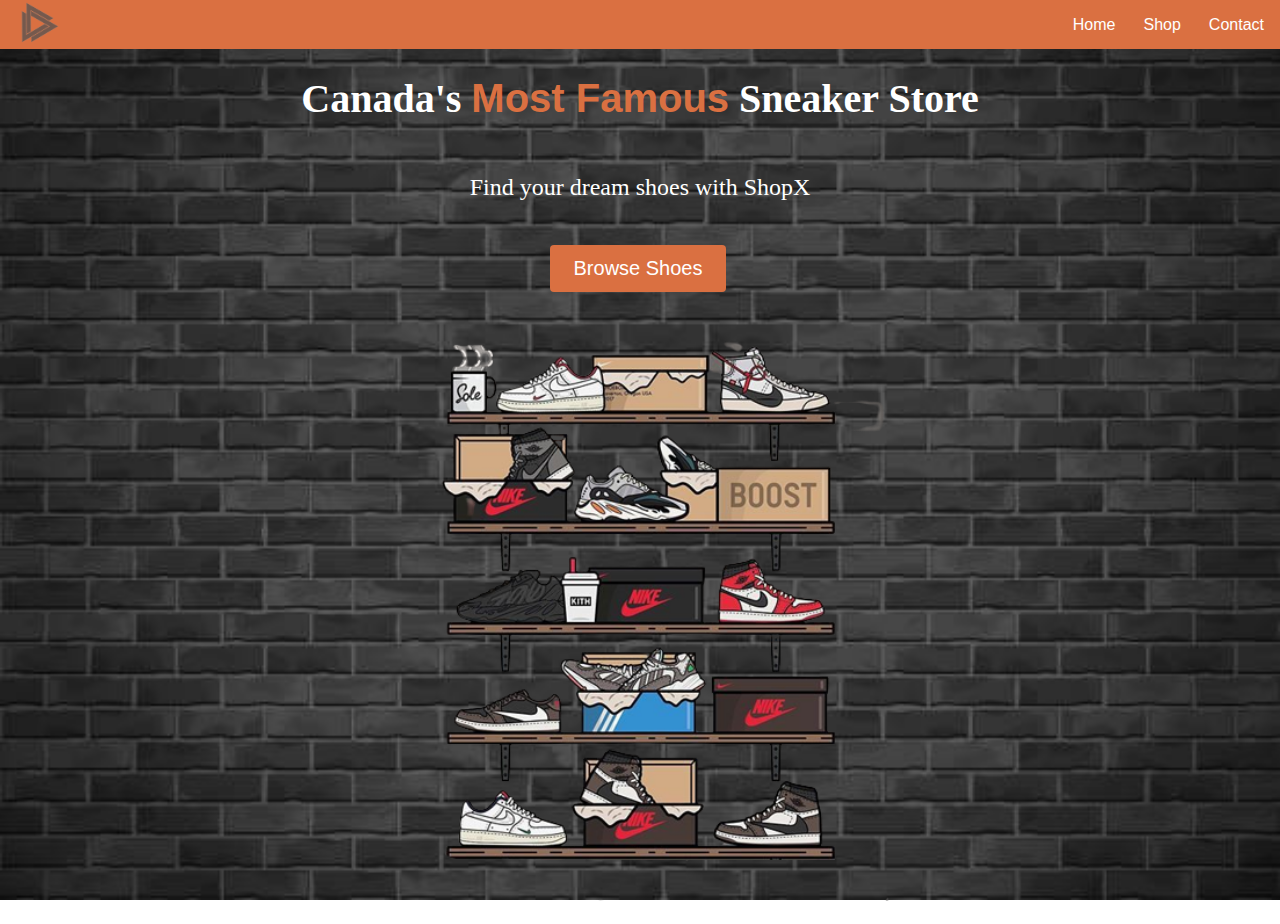
==== index.html @ b24e17e6 "Ecommerce Project" ====
<!DOCTYPE html>
<html lang="en">
  <head>
    <meta charset="UTF-8" />
    <meta http-equiv="X-UA-Compatible" content="IE=edge" />
    <meta name="viewport" content="width=device-width, initial-scale=1.0" />
    <title>Document</title>
    <link rel="stylesheet" href="styles/all.css" />
  </head>
  <body
    style="
      background-image: url(images/backgroundImage.jpg);
      background-repeat: no-repeat;
      background-attachment: fixed;
      background-size: 100% 100%;
    "
  >
    <nav>
      <div class="logo">
        <img src="images/logo.png" alt="" />
      </div>
      <div class="links">
        <a href="index.html">Home</a>
        <a href="shop.html">Shop</a>
        <a href="contact.html">Contact</a>
      </div>
    </nav>
    <section id="landing">
      <header>
        <div class="header__container">
          <div class="header__description">
            <h1>
              Canada's <span class="orange">Most Famous</span> Sneaker Store
            </h1>
            <h2>Find your dream shoes with ShopX</h2>
            <a href="shop.html">
              <button class="btn">Browse Shoes</button>
            </a>
          </div>
          <img src="images/landingImagee.png" class="landing__image" alt="" />
        </div>
      </header>
    </section>
  </body>
</html>
---- styles/all.css ----
/* CSS Reset */

/* Fonts */
@import url("https://fonts.cdnfonts.com/css/raleway-5");
@import url("https://fonts.cdnfonts.com/css/merriweather");

h1,
h2,
h3,
h4,
h5 {
  font-family: "Merriweather", serif;
}

p,
a,
li,
span,
input,
textarea,
select,
button {
  font-family: "Raleway", sans-serif;
}

html {
  box-sizing: border-box;
  font-size: 16px;
}

*,
*:before,
*:after {
  box-sizing: inherit;
}

body,
h1,
h2,
h3,
h4,
h5,
h6,
p,
ol,
ul {
  margin: 0;
  padding: 0;
  font-weight: normal;
}

ol,
ul {
  list-style: none;
}

img {
  max-width: 80%;
  height: auto;
}

a {
  color: inherit;
  text-decoration: none;
}

a {
  padding: 4px;
  margin: 8px 12px 8px 8px;
}

.links {
  display: flex;
  align-items: center;
  justify-content: center;
}

.logo {
  width: 100px;
  filter: opacity(0.5) drop-shadow(0 0 0 rgba(255, 255, 255, 0.941));
}

.container {
  display: flex;
  flex-direction: column;
  align-items: center;
  justify-content: center;
}

.container {
  padding: 56px 0;
}

h1 {
  color: white;
  font-weight: bold;
  padding: 20px 0;
  font-size: 40px;
}

h2 {
  color: white;
  padding: 20px 0;
  margin: 12px 0;
}

button {
  cursor: pointer;
}

button:active {
  transform: translateY(1px);
}

.btn {
  background-color: rgba(218, 112, 65, 255);
  color: white;
  padding: 12px 24px;
  font-size: 20px;
  border-radius: 4px;
  border: none;
}

.orange {
  color: rgba(218, 112, 65, 255);
}

/* 

Nav 

*/

nav {
  background-color: rgba(218, 112, 65, 255);
  color: white;
  display: flex;
  justify-content: space-between;
  margin-bottom: 30px;
}

/* 

Landing

*/
.landing__image {
  width: 600px;
  padding: 20px 10px;
  margin: 0px 50px;
}

header {
  height: calc(100vh - 80px);
}

.header__container {
  width: 100%;
  margin: 0 auto;
  height: 100%;
  display: flex;
  flex-direction: column;
  align-items: center;
  justify-content: center;
  margin-top: 20px;
}

.header__description {
  display: flex;
  flex-direction: column;
  align-items: center;
  justify-content: center;
}

.header__img--wrapper {
  padding: 20px;
}
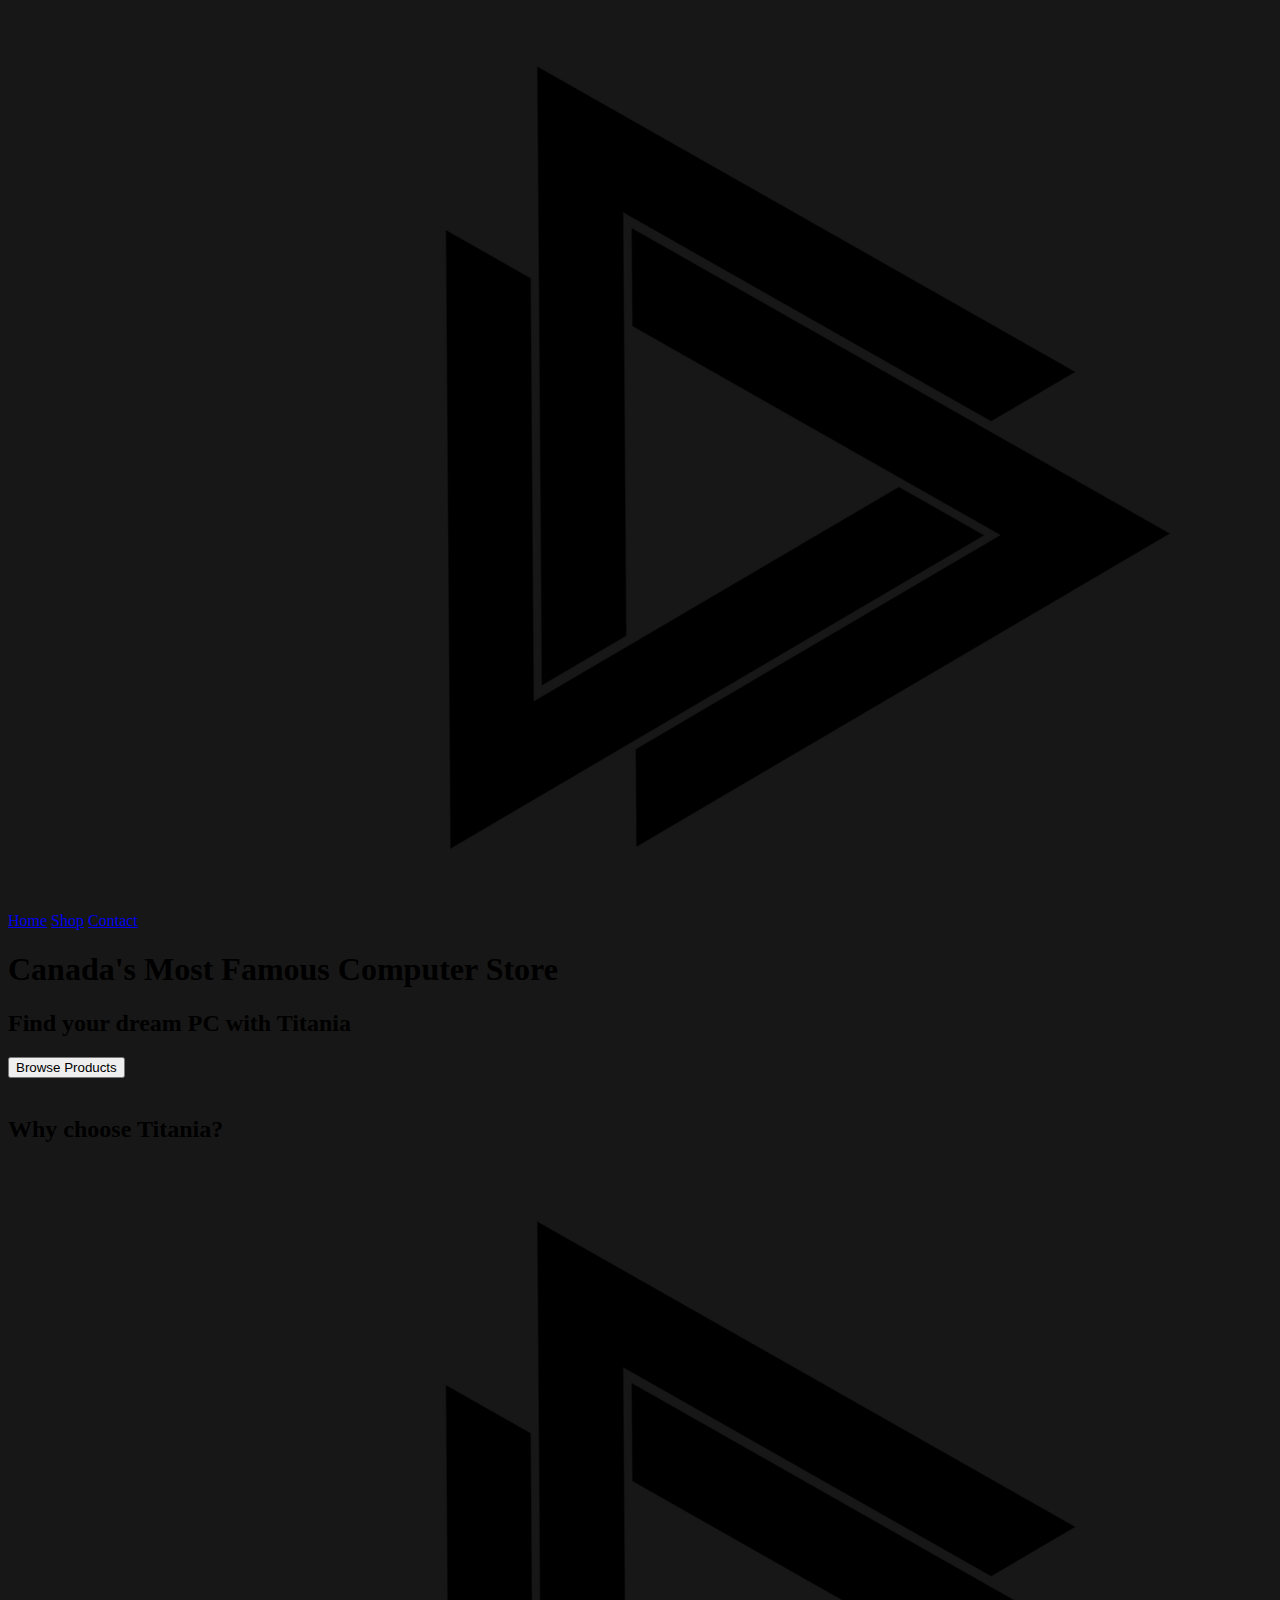
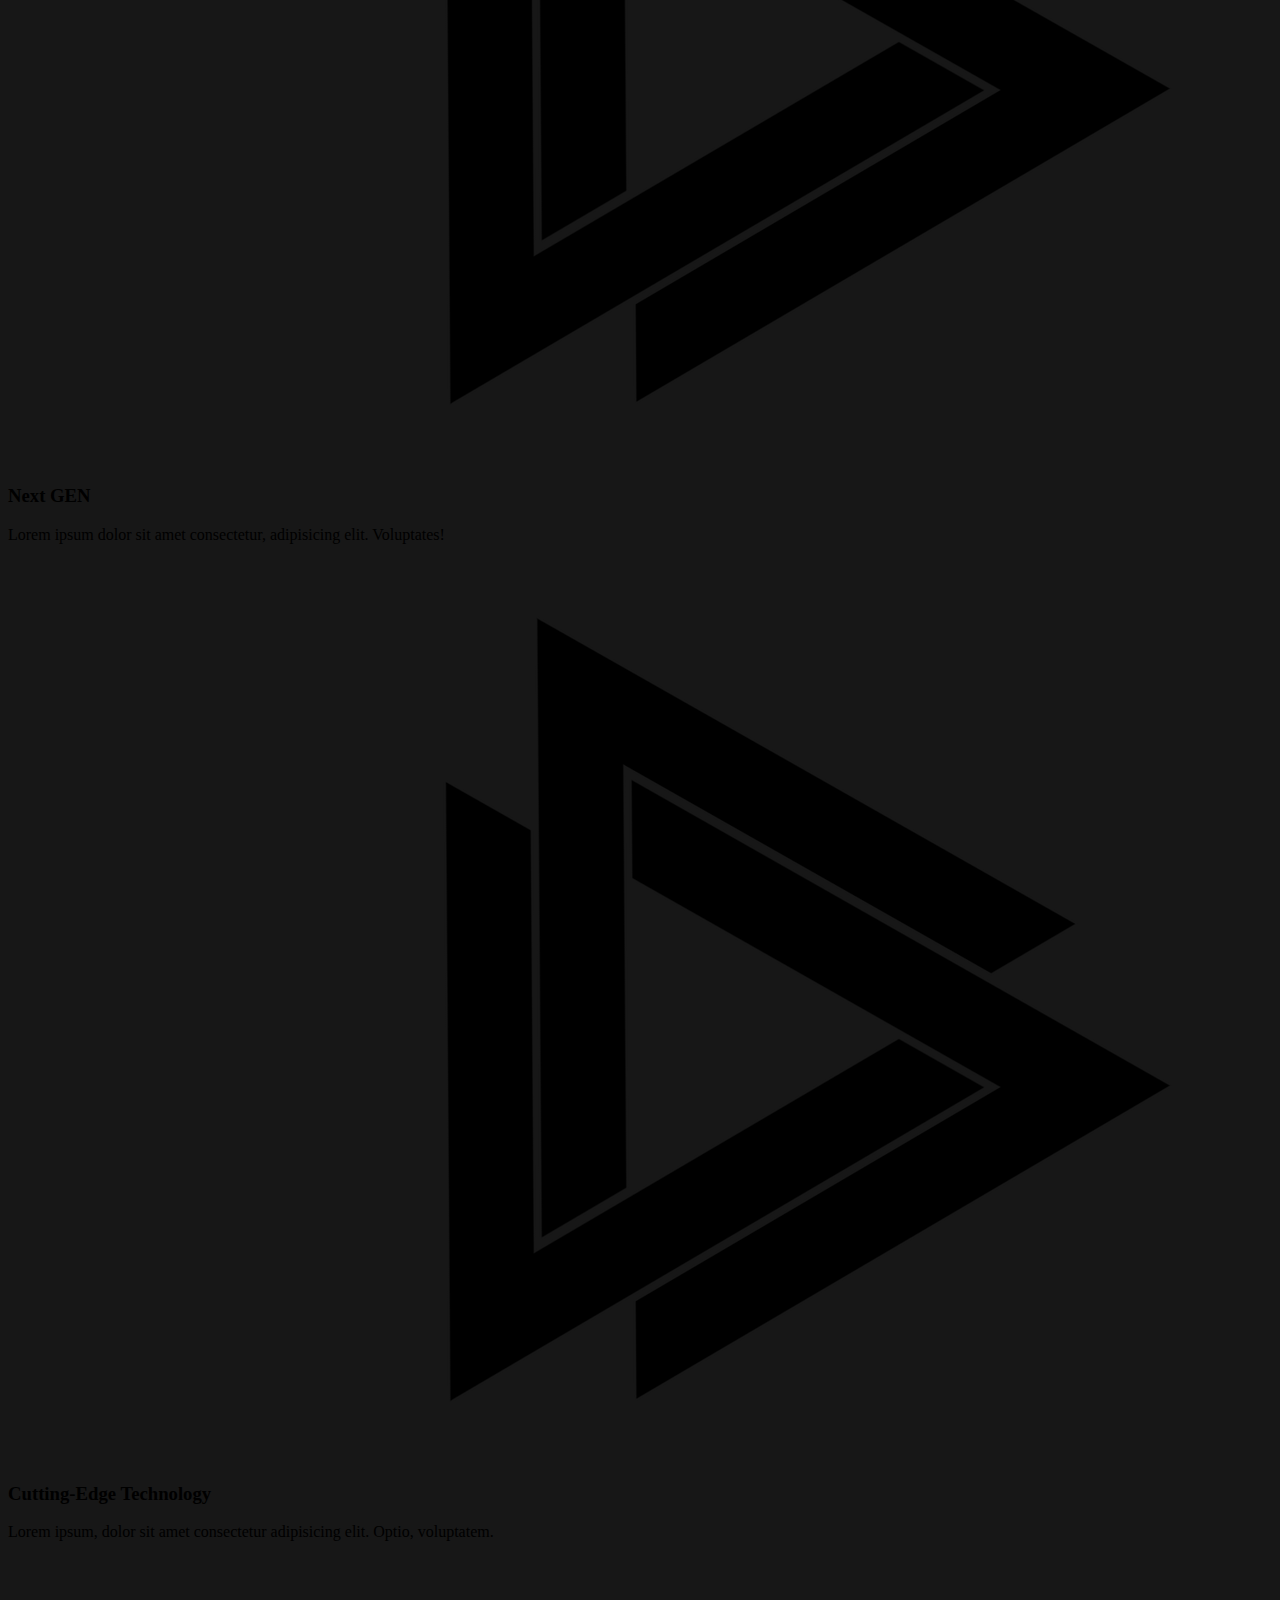
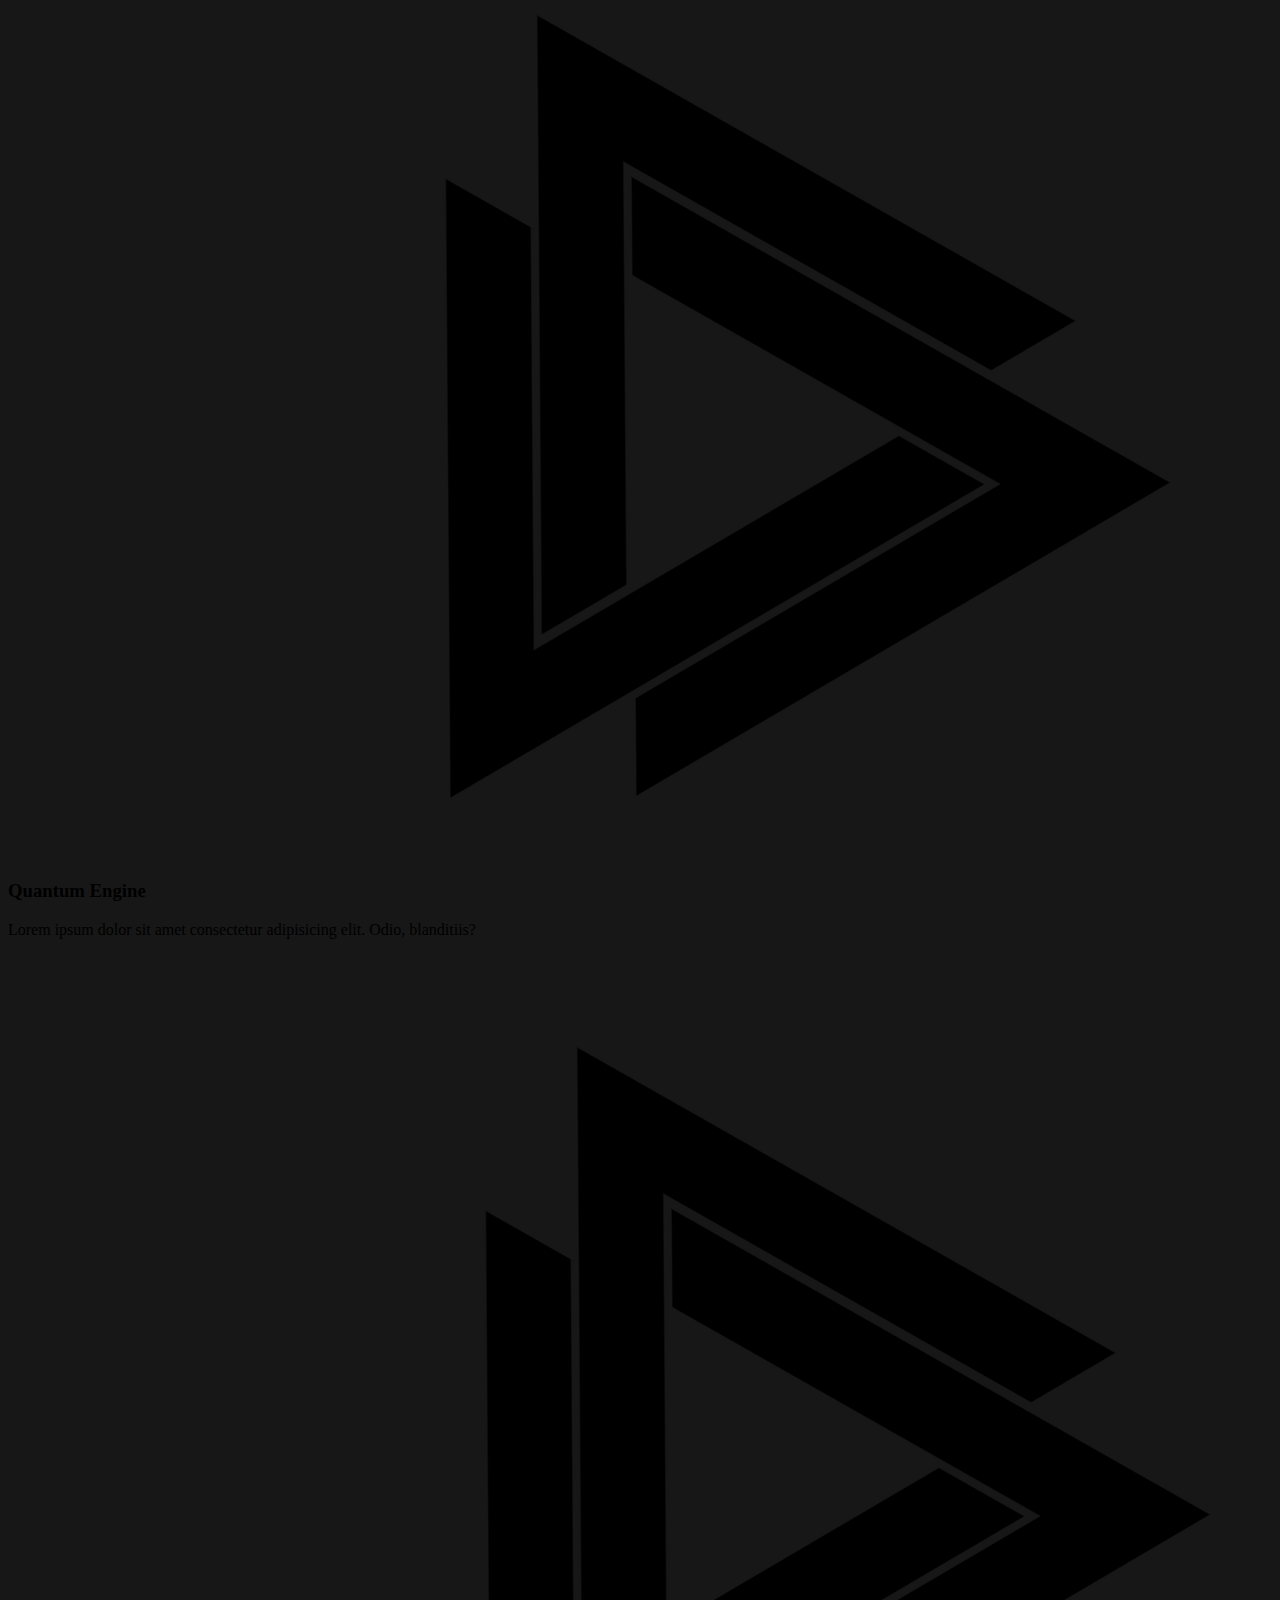
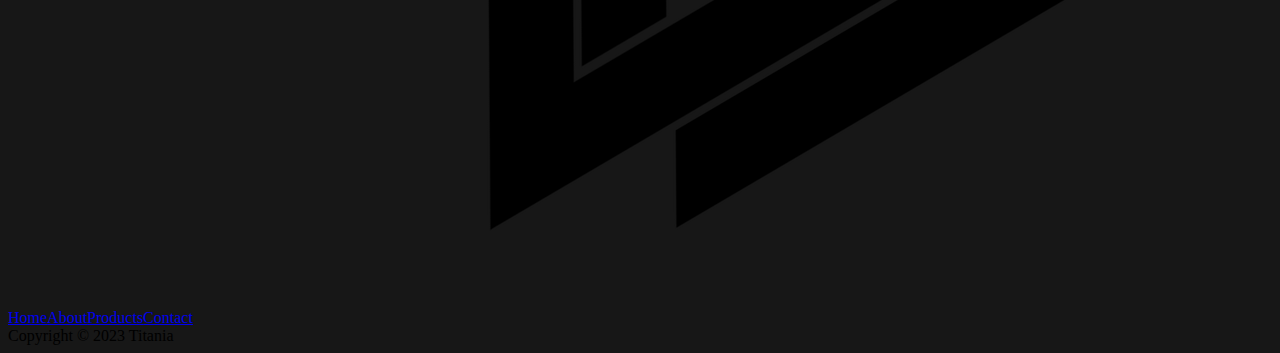
==== commit 19dd956a: "bugfix" ====
--- a/index.html
+++ b/index.html
@@ -5,16 +5,10 @@
     <meta http-equiv="X-UA-Compatible" content="IE=edge" />
     <meta name="viewport" content="width=device-width, initial-scale=1.0" />
     <title>Document</title>
-    <link rel="stylesheet" href="styles/all.css" />
+    <link rel="stylesheet" href="Civiconnect-Ecommerce-/styles/all.css" />
+    <!-- <link rel="stylesheet" href="styles/homepage.css" /> -->
   </head>
-  <body
-    style="
-      background-image: url(images/backgroundImage.jpg);
-      background-repeat: no-repeat;
-      background-attachment: fixed;
-      background-size: 100% 100%;
-    "
-  >
+  <body style="background: #171717">
     <nav>
       <div class="logo">
         <img src="images/logo.png" alt="" />
@@ -22,7 +16,8 @@
       <div class="links">
         <a href="index.html">Home</a>
         <a href="shop.html">Shop</a>
-        <a href="contact.html">Contact</a>
+        <a href="contact.html" >Contact</a>
+        
       </div>
     </nav>
     <section id="landing">
@@ -30,16 +25,90 @@
         <div class="header__container">
           <div class="header__description">
             <h1>
-              Canada's <span class="orange">Most Famous</span> Sneaker Store
+              Canada's <span class="turquoise">Most Famous</span> Computer Store
             </h1>
-            <h2>Find your dream shoes with ShopX</h2>
+            <h2>Find your dream PC with Titania</h2>
             <a href="shop.html">
-              <button class="btn">Browse Shoes</button>
+              <button class="btn">Browse Products</button>
             </a>
           </div>
-          <img src="images/landingImagee.png" class="landing__image" alt="" />
+          <img
+            src="images/Crystal-PC-Case-Concept-by-Alex-Casabo_Desktop-2.jpg"
+            class="landing__image"
+            alt=""
+          />
         </div>
       </header>
     </section>
+
+    <section id="highlights">
+      <div class="container">
+        <div class="row">
+          <h2 class="section__title">
+            Why choose <span class="turquoise">Titania?</span>
+          </h2>
+          <div class="highlight__wrapper">
+            <div class="highlight">
+              <div class="highlight__img">
+                <img src="images/logo.png" alt="" />
+              </div>
+              <h3 class="highlight__subtitle">Next GEN</h3>
+              <p class="highlight__para">
+                Lorem ipsum dolor sit amet consectetur, adipisicing elit.
+                Voluptates!
+              </p>
+            </div>
+            <div class="highlight">
+              <div class="highlight__img">
+                <img src="images/logo.png" alt="" />
+              </div>
+              <h3 class="highlight__subtitle">Cutting-Edge Technology</h3>
+              <p class="highlight__para">
+                Lorem ipsum, dolor sit amet consectetur adipisicing elit. Optio,
+                voluptatem.
+              </p>
+            </div>
+            <div class="highlight">
+              <div class="highlight__img">
+                <img src="images/logo.png" alt="" />
+              </div>
+              <h3 class="highlight__subtitle">Quantum Engine</h3>
+              <p class="highlight__para">
+                Lorem ipsum dolor sit amet consectetur adipisicing elit. Odio,
+                blanditiis?
+              </p>
+            </div>
+          </div>
+        </div>
+      </div>
+    </section>
   </body>
+
+  <section id="ImageHolder">
+    <div class="container">
+      <img src="images/Crystal-PC-Case-Concept-by-Alex-Casabo_Desktop-7.webp" alt="">
+    </div>
+  </section>
+
+  <footer>
+    <div class="container">
+      <div class="row row__column">
+        <a href="/"
+          ><figure class="footer__logo">
+            <img
+              src="/images/logo.png"
+              class="footer__logo--img"
+              alt=""
+            /></figure
+        ></a>
+        <div class="footer__list">
+          <a class="footer__link" href="/">Home</a
+          ><a href="/" class="footer__link no-cursor">About</span
+          ><a class="footer__link" href="/shop.html">Products</a
+          ><a class="footer__link" href="/contact.html">Contact</a>
+        </div>
+        <div class="footer__copyright">Copyright © 2023 Titania</div>
+      </div>
+    </div>
+  </footer>
 </html>
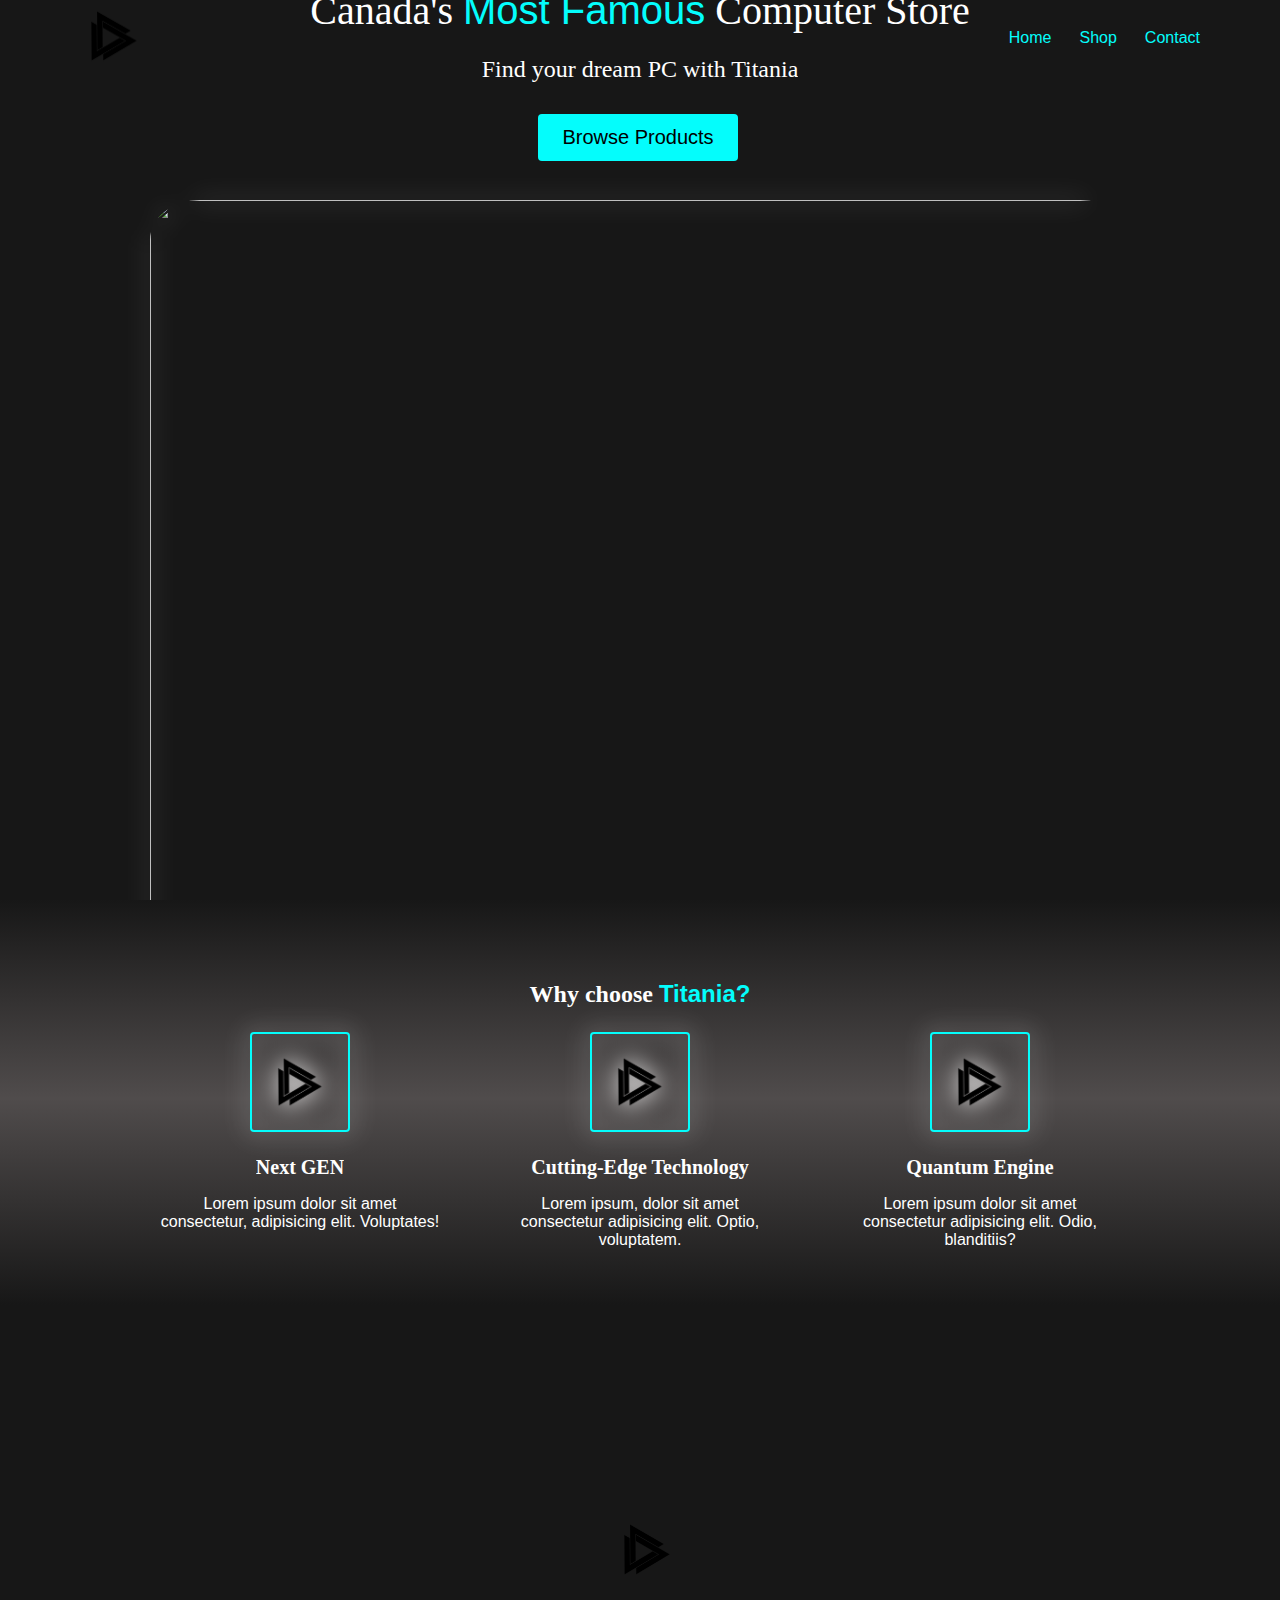
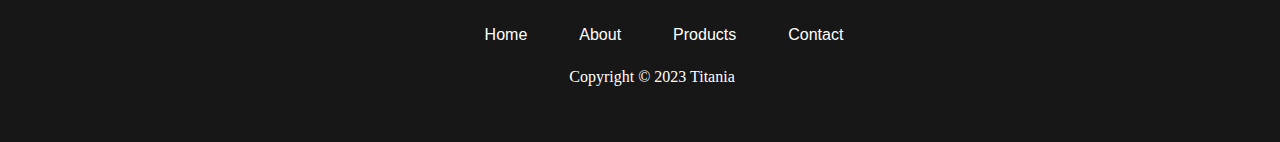
==== commit daa50a57: "Fixed CSS Imports" ====
--- a/index.html
+++ b/index.html
@@ -5,7 +5,7 @@
     <meta http-equiv="X-UA-Compatible" content="IE=edge" />
     <meta name="viewport" content="width=device-width, initial-scale=1.0" />
     <title>Document</title>
-    <link rel="stylesheet" href="Civiconnect-Ecommerce-/styles/all.css" />
+    <link rel="stylesheet" href="/all.css" />
     <!-- <link rel="stylesheet" href="styles/homepage.css" /> -->
   </head>
   <body style="background: #171717">
--- a/all.css
+++ b/all.css
@@ -0,0 +1,480 @@
+/* CSS Reset */
+
+/* Fonts */
+@import url("https://fonts.cdnfonts.com/css/raleway-5");
+@import url("https://fonts.cdnfonts.com/css/merriweather");
+
+h1,
+h2,
+h3,
+h4,
+h5 {
+  font-family: "Merriweather", serif;
+}
+
+p,
+a,
+li,
+span,
+input,
+textarea,
+select,
+button {
+  font-family: "Raleway", sans-serif;
+}
+
+
+html {
+  box-sizing: border-box;
+  font-size: 16px;
+}
+
+*,
+*:before,
+*:after {
+  box-sizing: inherit;
+}
+
+body,
+h1,
+h2,
+h3,
+h4,
+h5,
+h6,
+p,
+ol,
+ul {
+  margin: 0;
+  padding: 0;
+  font-weight: normal;
+  overflow-x: hidden
+}
+
+ol,
+ul {
+  list-style: none;
+}
+
+img {
+  max-width: 80%;
+  height: auto;
+  border-radius: 60px;
+}
+
+a {
+  color: inherit;
+  text-decoration: none;
+}
+
+a {
+  padding: 4px;
+  margin: 8px 12px 8px 8px;
+}
+
+.links {
+  display: flex;
+  align-items: center;
+  justify-content: center;
+}
+
+.container {
+  display: flex;
+  flex-direction: column;
+  align-items: center;
+  justify-content: center;
+}
+
+.container {
+  padding: 56px 0;
+}
+
+h1 {
+  color: white;
+  font-weight: bold;
+  font-size: 40px;
+}
+
+h2 {
+  color: white;
+  /* padding: 20px 0;
+  margin: 12px 0; */
+}
+
+button {
+  cursor: pointer;
+}
+
+button:active {
+  transform: translateY(1px);
+}
+
+.btn {
+  background-color: #04fdfc;
+  color: black;
+  padding: 12px 24px;
+  font-size: 20px;
+  border-radius: 4px;
+  border: none;
+}
+
+.turquoise {
+  color: #04fdfc;
+}
+
+/* 
+
+Nav 
+
+*/
+
+nav {
+  color: #04fdfc;
+  align-items: center;
+  display: flex;
+  justify-content: space-between;
+  margin: 0 auto;
+  max-width: 1200px;
+  padding: 8px 24px 0px 24px;
+  width: 100%;
+}
+
+.logo {
+  width: 100px;
+}
+/* 
+
+Landing
+
+*/
+.landing__image {
+  margin-top: 100px;
+  width: 1000px;
+  height: 800px;
+  padding: 20px 10px;
+  margin: 0px 50px;
+  filter: drop-shadow(0 0 0.75rem white);
+
+}
+
+header {
+  height: calc(100vh - 100px);
+}
+
+.header__container {
+  width: 100%;
+  margin: 12px auto;
+  height: 100%;
+  display: flex;
+  flex-direction: column;
+  align-items: center;
+  justify-content: center;
+  padding: 56px 0;
+}
+
+.header__description {
+  text-align: center;
+  display: flex;
+  flex-direction: column;
+  align-items: center;
+  justify-content: center;
+  line-height: 58px;
+}
+
+/* 
+
+Contact 
+
+*/
+
+.contact-container {
+  max-width: 900px;
+  padding: 0 20px;
+  margin: 0 auto;
+}
+
+.contact-card {
+  background-color: white;
+  display: flex;
+  flex-direction: column;
+  justify-content: center;
+  align-items: center;
+  padding: 32px;
+  margin: 32px 0;
+  border: 1px solid #02121c;
+  border-radius: 16px;
+  box-shadow: 0px 0px 4px rgb(2 18 28 / 35%);
+}
+
+.message-form {
+  display: flex;
+  flex-direction: column;
+  justify-content: center;
+  margin: 16px auto 64px auto;
+}
+
+.contact-card .twoCols {
+  display: grid;
+  grid-template-columns: repeat(2, 1fr);
+  margin: 16px auto;
+  justify-items: center;
+  align-items: center;
+}
+
+.contact-card img {
+  width: 180px;
+}
+
+img {
+  max-width: 100%;
+  height: auto;
+}
+
+body, h1, h2, h3, h4, h5, h6, p, ol, ul {
+  margin: 0;
+  padding: 0;
+  font-weight: normal;
+}
+
+.message-form input {
+  margin: 8px 0 16px 0;
+  padding: 12px;
+  border: 1px solid #02121c;
+  border-radius: 8px;
+  font-size: 1rem;
+}
+
+.message-form textarea {
+  margin: 8px 0 16px 0;
+  padding: 12px;
+  border: 1px solid #02121c;
+  border-radius: 8px;
+  font-size: 1rem;
+  resize: none;
+}
+
+label {
+  color: white;
+}
+
+.message-form button {
+  width: fit-content;
+  margin: 8px auto 16px auto;
+  padding: 12px;
+  border: 1px solid #02121c;
+  border-radius: 8px;
+  font-size: 1rem;
+  background-color: #02121c;
+  color: white;
+  cursor: pointer;
+}
+
+/* 
+
+Homepage
+
+*/
+
+#highlights {
+  position: relative;
+  max-width: 100vw;
+  margin: 20px 0;
+  background: rgb(23, 23, 23);
+  background: linear-gradient(
+    0deg,
+    rgba(23, 23, 23, 1) 0%,
+    rgba(80, 76, 76, 1) 51%,
+    rgba(23, 23, 23, 1) 100%
+  );
+}
+
+
+.section__title {
+  text-align: center;
+  font-weight: bold;
+  margin: 24px 0;
+}
+
+#highlights:before {
+  transform: translateY(-100%);
+  top: 1px;
+}
+
+#highlights:after {
+  transform: translateY(100%) rotate(180deg);
+  bottom: 1px;
+}
+
+.highlight__wrapper {
+  display: flex;
+  flex-wrap: wrap;
+}
+
+.highlight {
+  padding: 0 24px;
+  width: calc(100% / 3);
+  display: flex;
+  align-items: center;
+  flex-direction: column;
+  color: white;
+}
+
+.highlight__para {
+  text-align: center;
+  max-width: 280px;
+  color: white;
+}
+
+.highlight__img {
+  border: 2px solid #04fdfc;
+  color: #04fdfc;
+  width: 100px;
+  height: 100px;
+  display: flex;
+  align-items: center;
+  justify-content: center;
+  border-radius: 4px;
+  font-size: 32px;
+  margin-bottom: 24px;
+  filter: drop-shadow(0 0 0.75rem white);
+}
+
+.highlight__subtitle {
+  font-size: 20px;
+  margin-bottom: 16px;
+  text-align: center;
+  font-weight: bold;
+}
+
+/* 
+
+Footer
+
+*/
+
+footer {
+  background-color: #171717;
+}
+
+.footer__logo {
+  display: flex;
+}
+
+.footer__logo--img {
+  width: 100px;
+  margin-left: 18px
+}
+
+.footer__link,
+.footer__copyright {
+  color: #fff;
+  margin-left: 24px;
+}
+
+.footer__list {
+  margin: 20px 0 24px 36px;
+}
+
+.footer__link {
+  padding: 0 8px;
+}
+
+.row__column {
+  align-items: center;
+  display: flex;
+  flex-direction: column;
+}
+
+.row {
+  margin: 0 auto;
+  max-width: 1200px;
+  padding: 0 24px;
+  width: 100%;
+}
+
+/* 
+
+Shop
+
+*/
+
+.container {
+  max-width: 1100px;
+  margin-left: auto;
+  margin-right: auto;
+  padding-left: 1em;
+  padding-right: 1em;
+}
+
+
+
+.product-cards-grid {
+  display: grid;
+  grid-template-columns: repeat(3, 1fr);
+  gap: 16px;
+  margin: 0 auto;
+  margin-bottom: 32px;
+  justify-items: center;
+  align-items: center;
+}
+
+.product-card {
+  height: 100%;
+  width: 100%;
+  /* background-color: #fff; */
+  border-radius: 16px;
+  border: 2px solid white;
+  overflow: hidden;
+  box-shadow: 0px 0px 4px rgb(2 18 28 / 35%);
+  padding: 0;
+  display: flex;
+  flex-direction: column;
+}
+
+.product-card img {
+  width: 100%;
+  height: 300px;
+  object-fit: contain;
+}
+
+img {
+  max-width: 100%;
+  height: auto;
+}
+
+.product-info {
+  display: flex;
+  justify-content: space-between;
+  align-items: center;
+  padding: 24px 24px;
+  border-top: 2px solid white;
+}
+
+.product-info h2 {
+  font-size: 1.125rem;
+  font-weight: 600;
+  color: #fff;
+}
+
+.product-info p {
+  font-size: 1rem;
+  font-weight: 600;
+  color: #fff;
+}
+
+.bold {
+  font-weight: 600;
+}
+
+button {
+  background: transparent;
+  border: 0;
+  padding: 0;
+  font-size: inherit;
+  cursor: pointer;
+  color: white;
+}
+
+.fa-solid, .fas {
+  font-weight: 900;
+}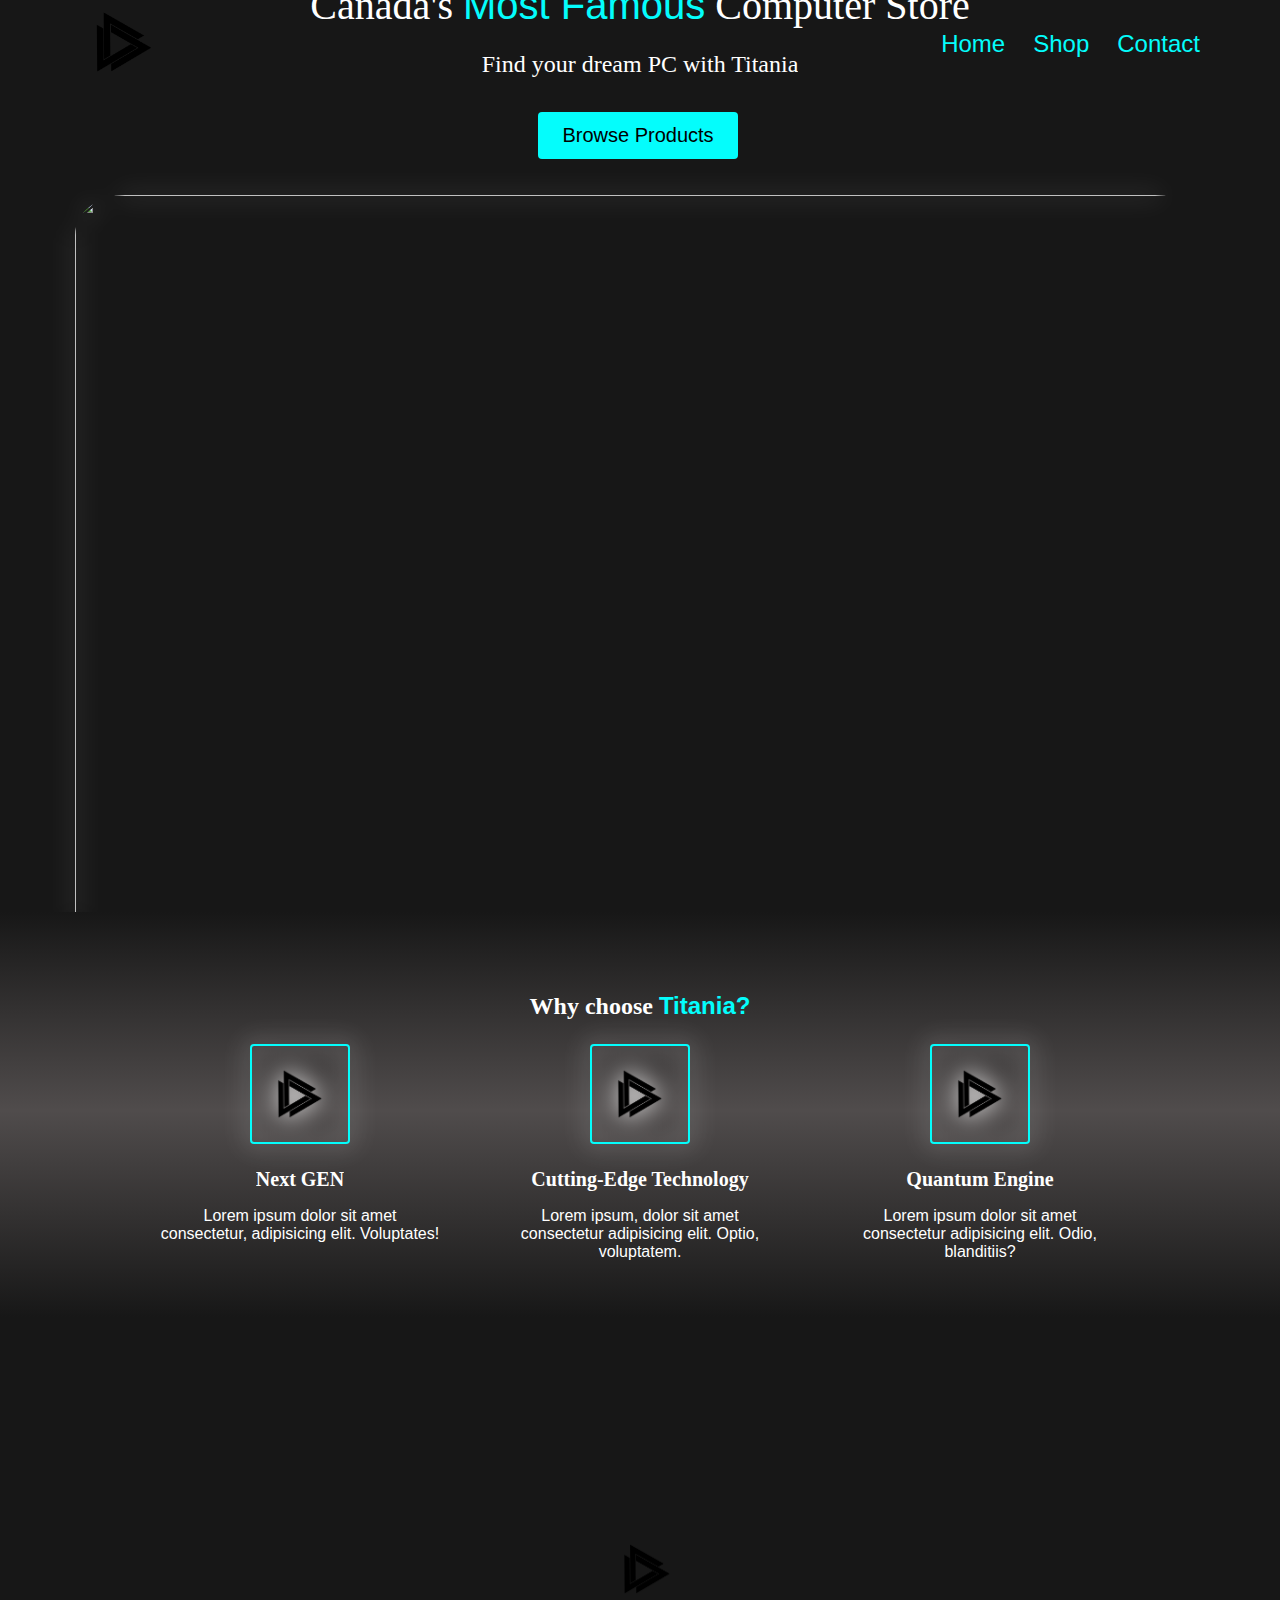
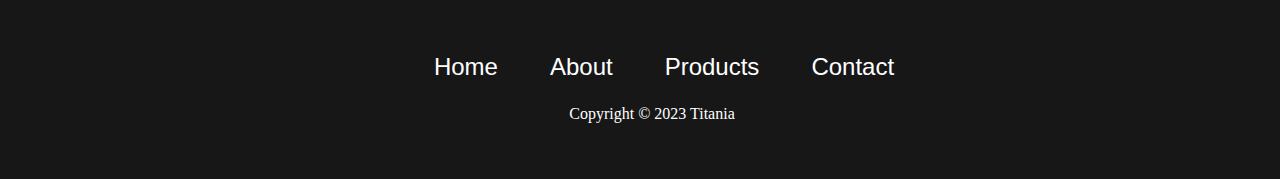
==== commit f55a2ad2: "CSS bugfix" ====
--- a/index.html
+++ b/index.html
@@ -5,7 +5,7 @@
     <meta http-equiv="X-UA-Compatible" content="IE=edge" />
     <meta name="viewport" content="width=device-width, initial-scale=1.0" />
     <title>Document</title>
-    <link rel="stylesheet" href="/all.css" />
+    <link rel="stylesheet" href="all.css" />
     <!-- <link rel="stylesheet" href="styles/homepage.css" /> -->
   </head>
   <body style="background: #171717">
--- a/all.css
+++ b/all.css
@@ -70,6 +70,7 @@
 a {
   padding: 4px;
   margin: 8px 12px 8px 8px;
+  font-size: 24px;
 }
 
 .links {
@@ -140,7 +141,7 @@
 }
 
 .logo {
-  width: 100px;
+  width: 120px;
 }
 /* 
 
@@ -149,7 +150,7 @@
 */
 .landing__image {
   margin-top: 100px;
-  width: 1000px;
+  width: 1150px;
   height: 800px;
   padding: 20px 10px;
   margin: 0px 50px;
@@ -169,7 +170,7 @@
   flex-direction: column;
   align-items: center;
   justify-content: center;
-  padding: 56px 0;
+  padding: 24px 0px 56px 0px;
 }
 
 .header__description {
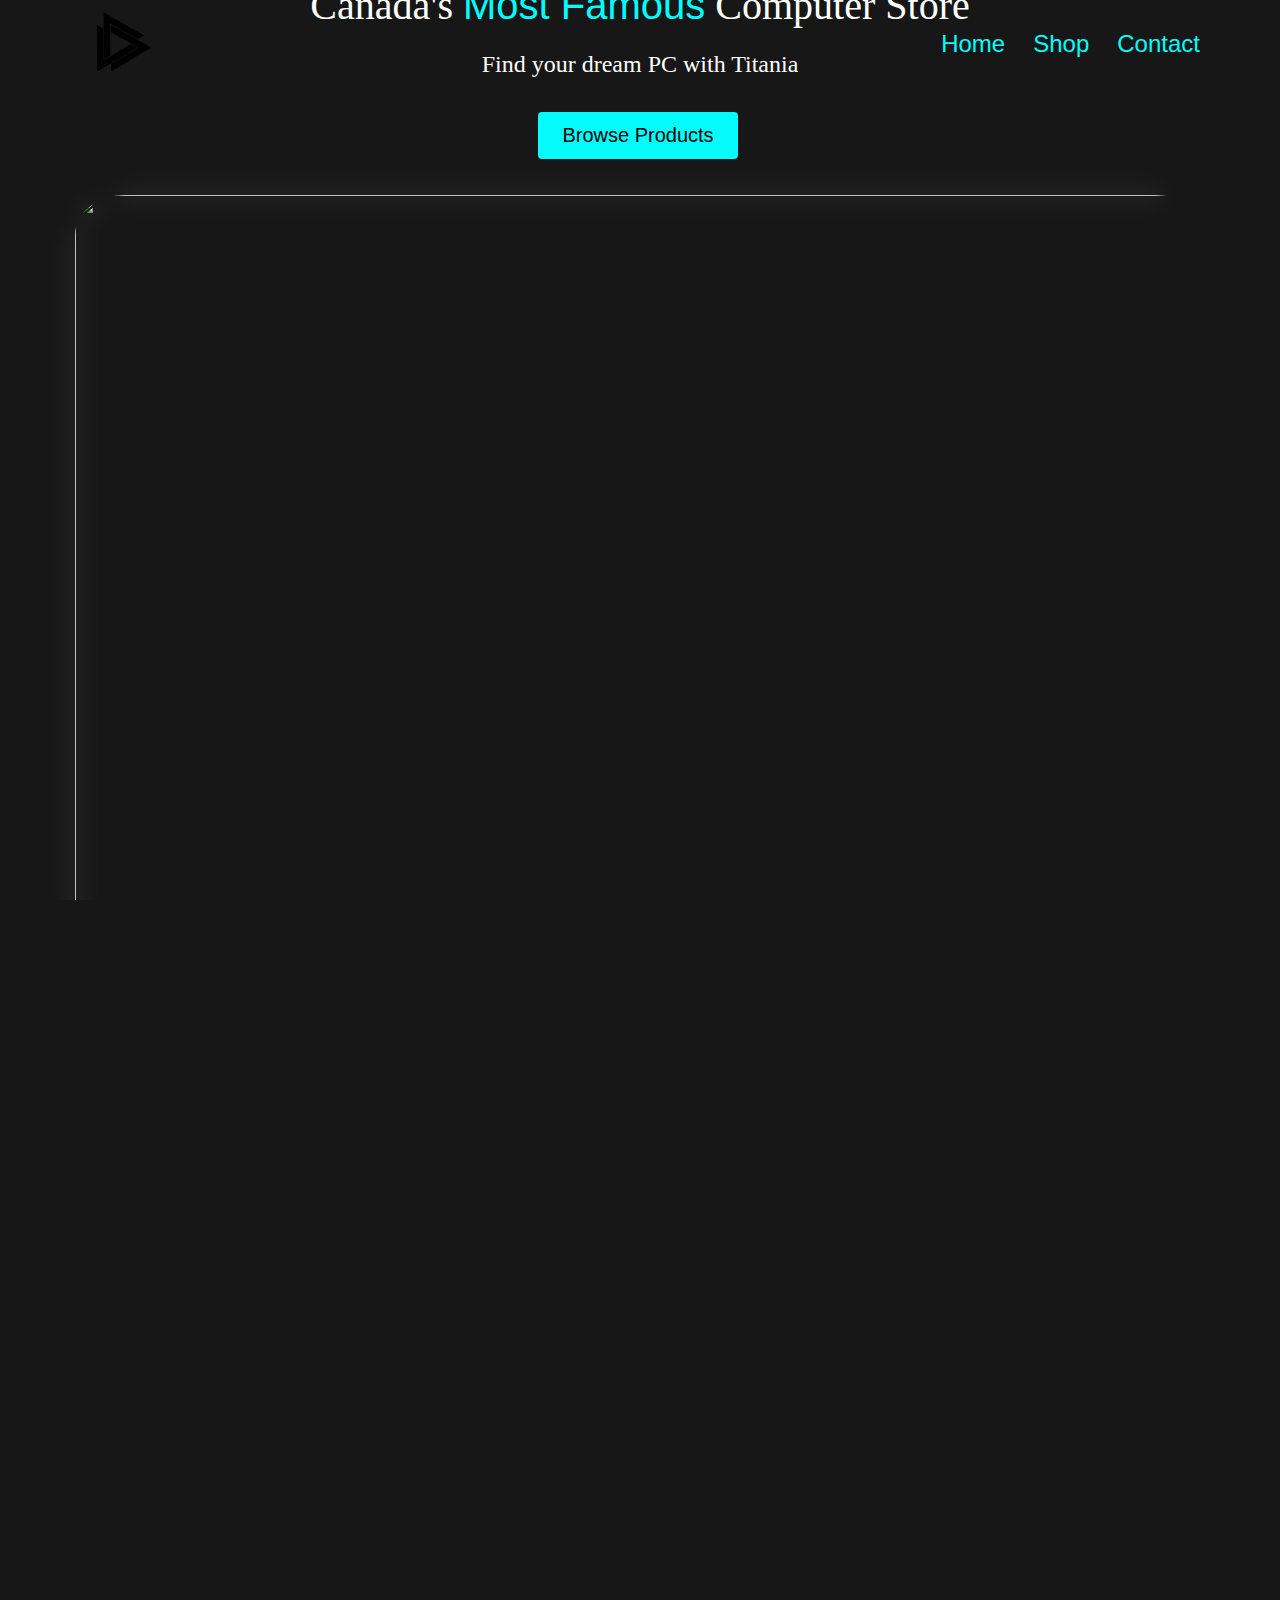
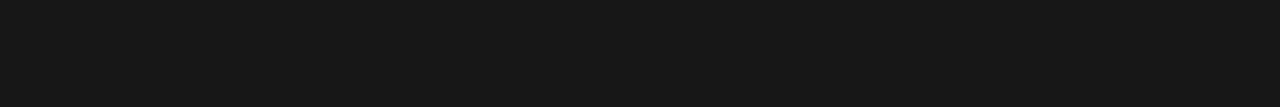
==== commit 89b50f68: "Fixed Footer Image" ====
--- a/index.html
+++ b/index.html
@@ -93,14 +93,11 @@
   <footer>
     <div class="container">
       <div class="row row__column">
-        <a href="/"
-          ><figure class="footer__logo">
             <img
               src="/images/logo.png"
               class="footer__logo--img"
               alt=""
-            /></figure
-        ></a>
+            />
         <div class="footer__list">
           <a class="footer__link" href="/">Home</a
           ><a href="/" class="footer__link no-cursor">About</span
--- a/all.css
+++ b/all.css
@@ -27,12 +27,13 @@
 html {
   box-sizing: border-box;
   font-size: 16px;
+  overflow-y: hidden;
 }
 
 *,
 *:before,
 *:after {
-  box-sizing: inherit;
+  box-sizing: border-box;
 }
 
 body,
@@ -231,6 +232,10 @@
   height: auto;
 }
 
+body {
+  height: 100vh;
+}
+
 body, h1, h2, h3, h4, h5, h6, p, ol, ul {
   margin: 0;
   padding: 0;
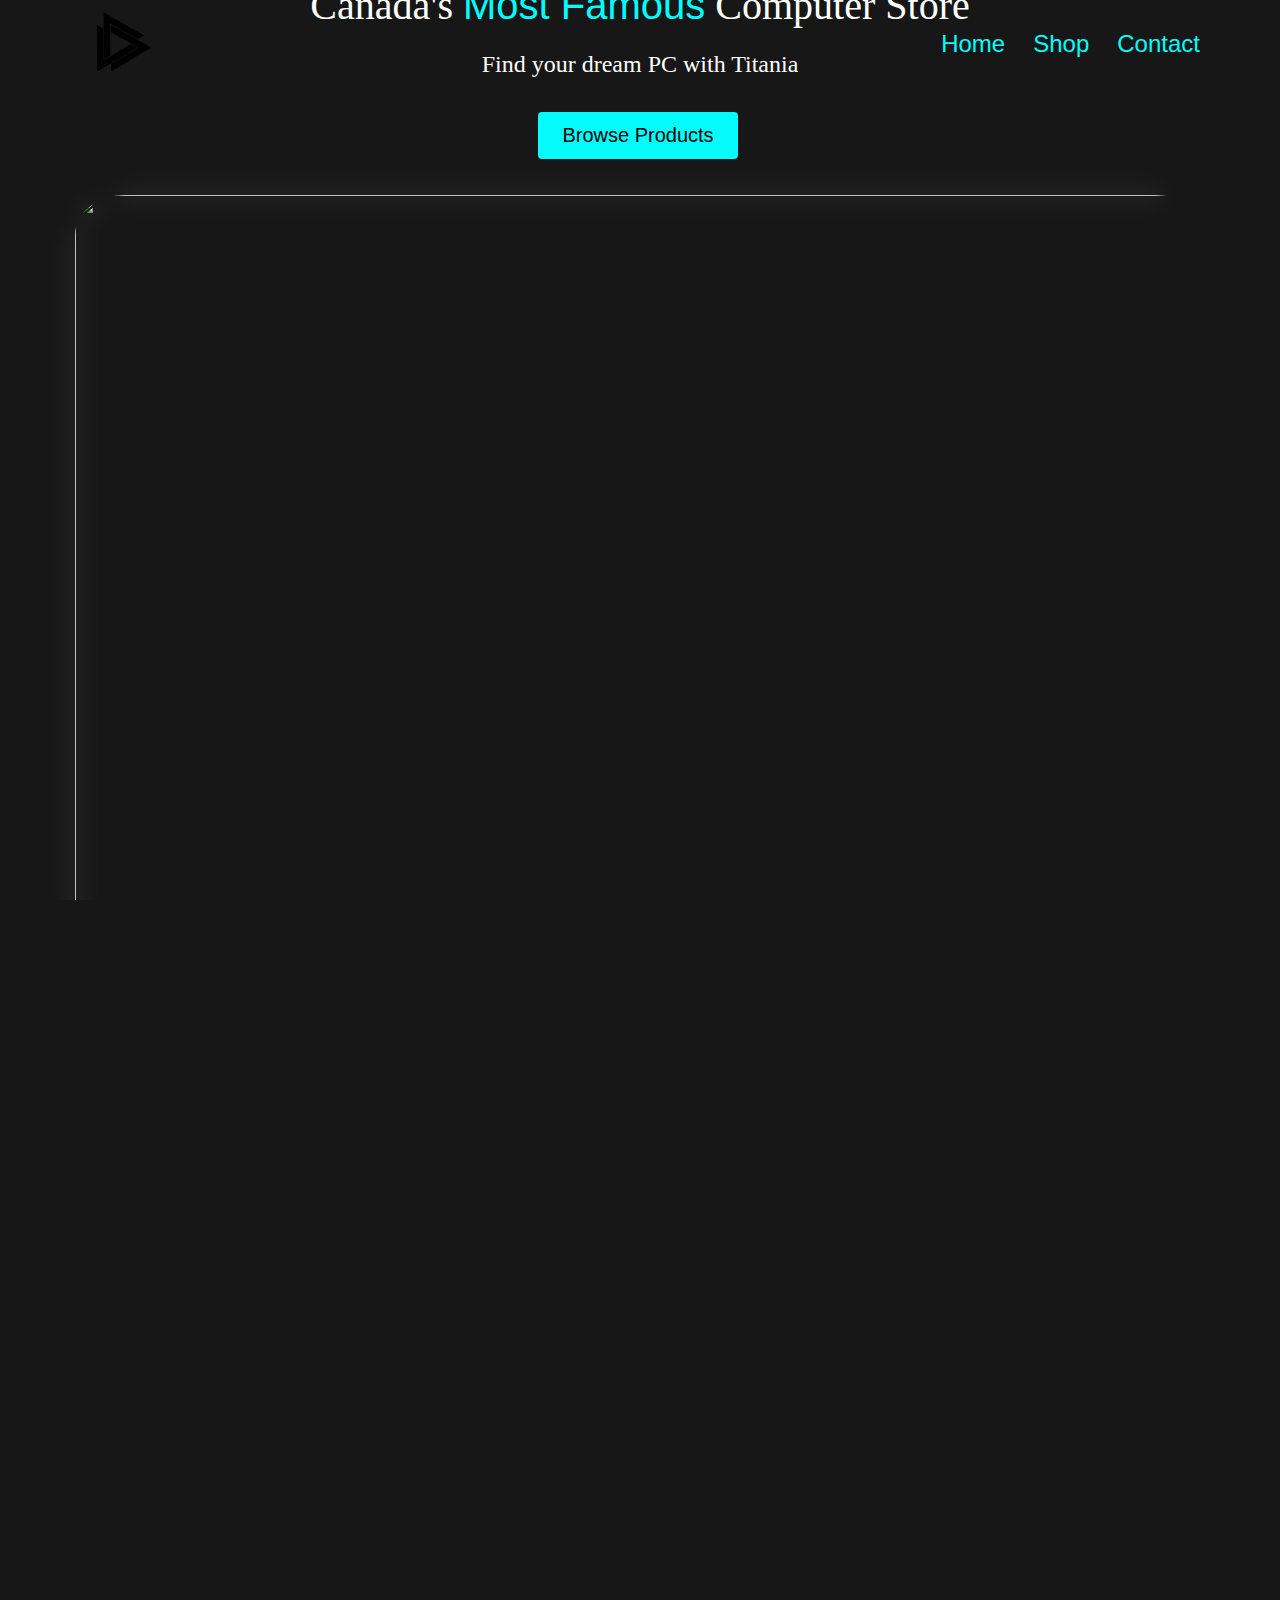
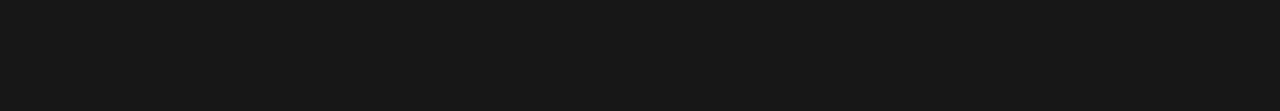
==== commit 805c5799: "Footer Image Fixed" ====
--- a/index.html
+++ b/index.html
@@ -93,11 +93,13 @@
   <footer>
     <div class="container">
       <div class="row row__column">
+        <div>
             <img
               src="/images/logo.png"
               class="footer__logo--img"
               alt=""
             />
+          </div>
         <div class="footer__list">
           <a class="footer__link" href="/">Home</a
           ><a href="/" class="footer__link no-cursor">About</span
